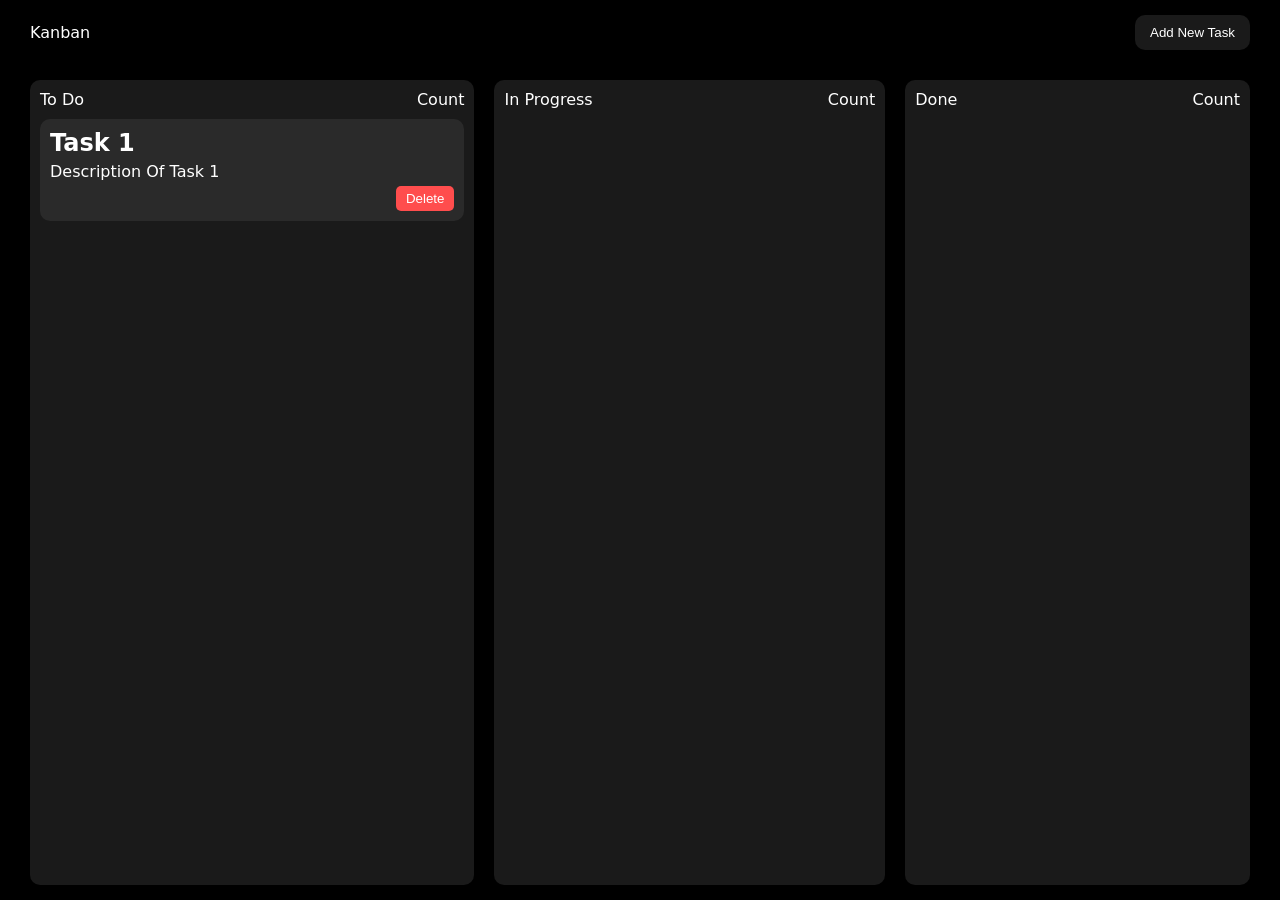
==== JS Project-Kanban Board/index.html @ 464274e9 "changes" ====
<!doctype html>
<html lang="en">
  <head>
    <meta charset="UTF-8" />
    <meta name="viewport" content="width=device-width, initial-scale=1.0" />
    <title>Kanban Board</title>
    <link rel="stylesheet" href="style.css" />
  </head>
  <body>
    <main>
      <nav>
        <div class="left">Kanban</div>
        <div class="right"><button>Add New Task</button></div>
      </nav>
      <section class="board">
        <div id="todo" class="task-column">
          <div class="heading">
            <div class="left">To Do</div>
            <div class="right">Count</div>
          </div>
          <div draggable="true" class="task">
            <h2>Task 1</h2>
            <p>Description Of Task 1</p>
            <button>Delete</button>
          </div>
        </div>
        <div id="progress" class="task-column">
          <div class="heading">
            <div class="left">In Progress</div>
            <div class="right">Count</div>
          </div>
        </div>
        <div id="done" class="task-column">
          <div class="heading">
            <div class="left">Done</div>
            <div class="right">Count</div>
          </div>
        </div>
      </section>
    </main>
    <script src="script.js"></script>
  </body>
</html>
---- JS Project-Kanban Board/style.css ----
* {
  margin: 0;
  padding: 0;
  box-sizing: border-box;
}
html,
body {
  height: 100%;
  width: 100%;
}
html {
  font-family:
    system-ui,
    -apple-system,
    BlinkMacSystemFont,
    "Segoe UI",
    Roboto,
    Oxygen,
    Ubuntu,
    Cantarell,
    "Open Sans",
    "Helvetica Neue",
    sans-serif;
}
:root {
  --background-color: #000000;
  --background-button-color: #1a1a1a;
  --background-task-color: #2a2a2a;
  --delete-color: #ff4d4d;
  --primary-text-color: white;

  --nav-padding: 15px 30px;
  --section-padding: 15px 30px;
  --padding-s: 5px;
  --padding-m: 10px;
  --padding-l: 15px;
  --padding-xl: 20px;
  --padding-xxl: 30px;

  --boarder-radius-s: 5px;
  --boarder-radius-m: 10px;
  --boarder-radius-l: 15px;
  --boarder-radius-xl: 20px;
  --boarder-radius-xxl: 25px;
}
body {
  background-color: var(--background-color);
  color: var(--primary-text-color);
}
main {
  height: 100%;
  display: flex;
  flex-direction: column;
}
nav {
  padding: var(--nav-padding);
  display: flex;
  align-items: center;
  justify-content: space-between;
}
nav button {
  background-color: var(--background-button-color);
  border: none;
  outline: none;
  color: var(--primary-text-color);
  padding: var(--padding-m) var(--padding-l);
  cursor: pointer;
  border-radius: var(--boarder-radius-m);
}
section {
  padding: var(--section-padding);
  display: flex;
  flex-grow: 1;
  justify-content: space-between;

  gap: var(--padding-xl);
}
section .task-column {
  background-color: var(--background-button-color);
  flex-grow: 1;
  padding: var(--padding-m);
  display: flex;
  flex-direction: column;
  gap: var(--padding-m);
  border-radius: var(--boarder-radius-m);
  transition: all 0.7s cubic-bezier(0.19, 1, 0.22, 1);
}
section .task-column.hover-over {
  border: 2px dashed var(--primary-text-color);
  scale: 1.05;
}
section .task-column .heading {
  width: 100%;
  display: flex;
  align-items: center;
  justify-content: space-between;
}
section .task-column .task {
  background-color: var(--background-task-color);
  padding: var(--padding-m);
  border-radius: var(--boarder-radius-m);
  display: flex;
  flex-direction: column;
  gap: var(--padding-s);
  cursor: grab;
}
section .task-column .task button {
  align-self: flex-end;
  cursor: pointer;
  padding: var(--padding-s) var(--padding-m);
  border-radius: var(--boarder-radius-s);
  border: none;
  outline: none;
  background-color: var(--delete-color);
  color: var(--primary-text-color);
}
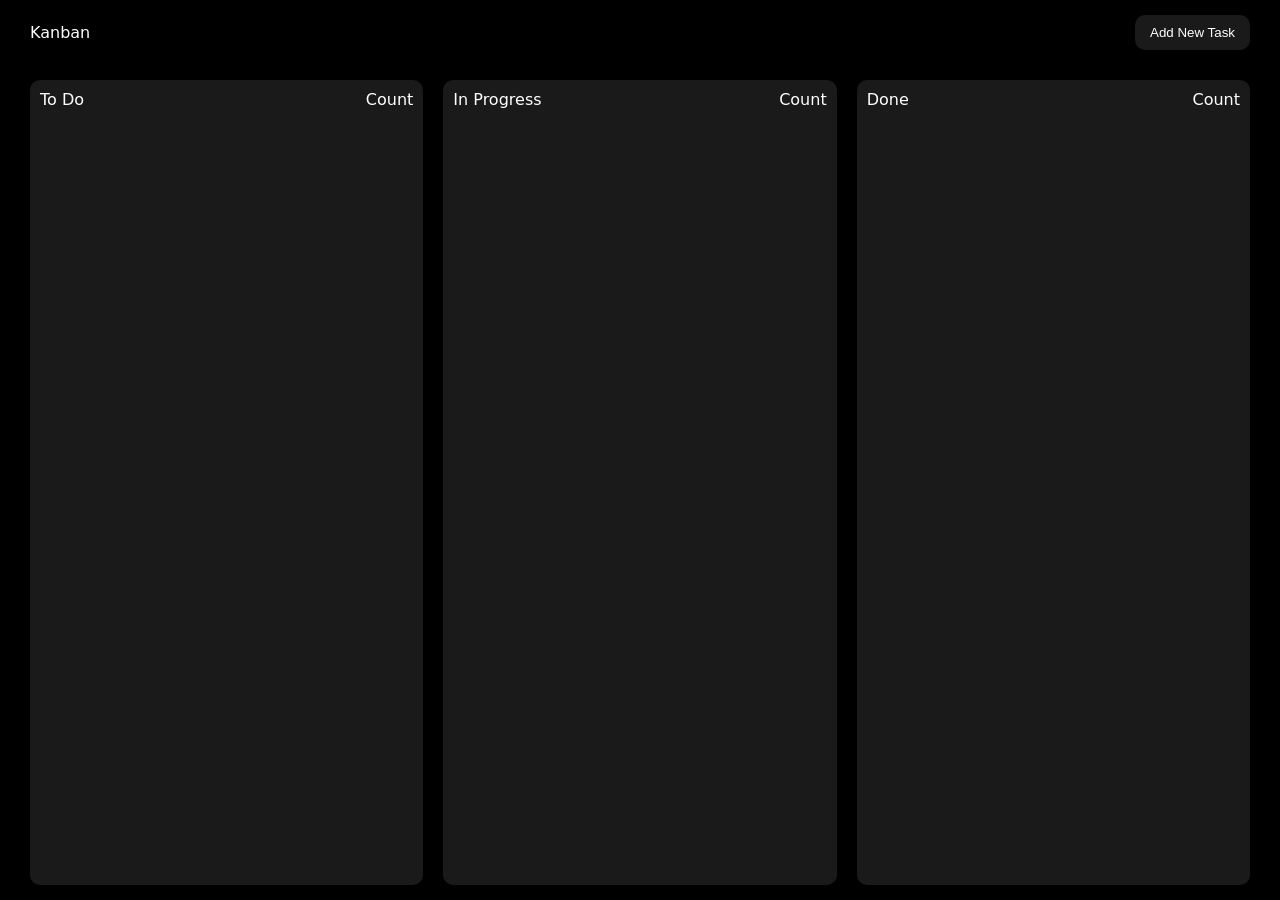
==== commit 7375234f: "monday" ====
--- a/JS Project-Kanban Board/index.html
+++ b/JS Project-Kanban Board/index.html
@@ -10,18 +10,13 @@
     <main>
       <nav>
         <div class="left">Kanban</div>
-        <div class="right"><button>Add New Task</button></div>
+        <div class="right"><button id="toggle-modal">Add New Task</button></div>
       </nav>
       <section class="board">
         <div id="todo" class="task-column">
           <div class="heading">
             <div class="left">To Do</div>
             <div class="right">Count</div>
-          </div>
-          <div draggable="true" class="task">
-            <h2>Task 1</h2>
-            <p>Description Of Task 1</p>
-            <button>Delete</button>
           </div>
         </div>
         <div id="progress" class="task-column">
@@ -38,6 +33,18 @@
         </div>
       </section>
     </main>
+    <div class="modal add-new-task">
+      <div class="bg"></div>
+      <div class="center">
+        <input type="text" id="task-title-input" placeholder="Task Title" />
+        <textarea
+          id="task-desc-input"
+          placeholder="Task Description"
+        ></textarea>
+        <button id="add-new-task" class="add-task-btn">Add Task</button>
+      </div>
+    </div>
+
     <script src="script.js"></script>
   </body>
 </html>
--- a/JS Project-Kanban Board/style.css
+++ b/JS Project-Kanban Board/style.css
@@ -57,6 +57,9 @@
   display: flex;
   align-items: center;
   justify-content: space-between;
+  position: sticky;
+  top: 0;
+  background-color: var(--background-color);
 }
 nav button {
   background-color: var(--background-button-color);
@@ -78,6 +81,7 @@
 section .task-column {
   background-color: var(--background-button-color);
   flex-grow: 1;
+  width: 100%;
   padding: var(--padding-m);
   display: flex;
   flex-direction: column;
@@ -114,3 +118,53 @@
   background-color: var(--delete-color);
   color: var(--primary-text-color);
 }
+.modal {
+  position: fixed;
+  height: 100vh;
+  width: 100vw;
+  top: 0;
+  left: 0;
+  display: none;
+  align-items: center;
+  justify-content: center;
+}
+.modal.active {
+  display: flex;
+}
+.modal .bg {
+  position: absolute;
+  height: 100%;
+  width: 100%;
+  background-color: rgba(45, 42, 42, 0.516);
+  backdrop-filter: blur(5px);
+}
+.modal .center {
+  background-color: var(--background-button-color);
+  padding: var(--padding-xxl);
+  border-radius: var(--boarder-radius-m);
+  display: flex;
+  flex-direction: column;
+  gap: var(--padding-m);
+  z-index: 10;
+}
+.modal .center input,
+.modal .center textarea,
+.modal .center select {
+  background-color: var(--background-task-color);
+  border: none;
+  outline: none;
+  color: var(--primary-text-color);
+  padding: var(--padding-m);
+  border-radius: var(--boarder-radius-s);
+}
+.modal .center button {
+  background-color: var(--background-task-color);
+  border: none;
+  outline: none;
+  color: var(--primary-text-color);
+  padding: var(--padding-m) var(--padding-l);
+  cursor: pointer;
+  border-radius: var(--boarder-radius-m);
+  width: fit-content;
+  align-self: center;
+}
